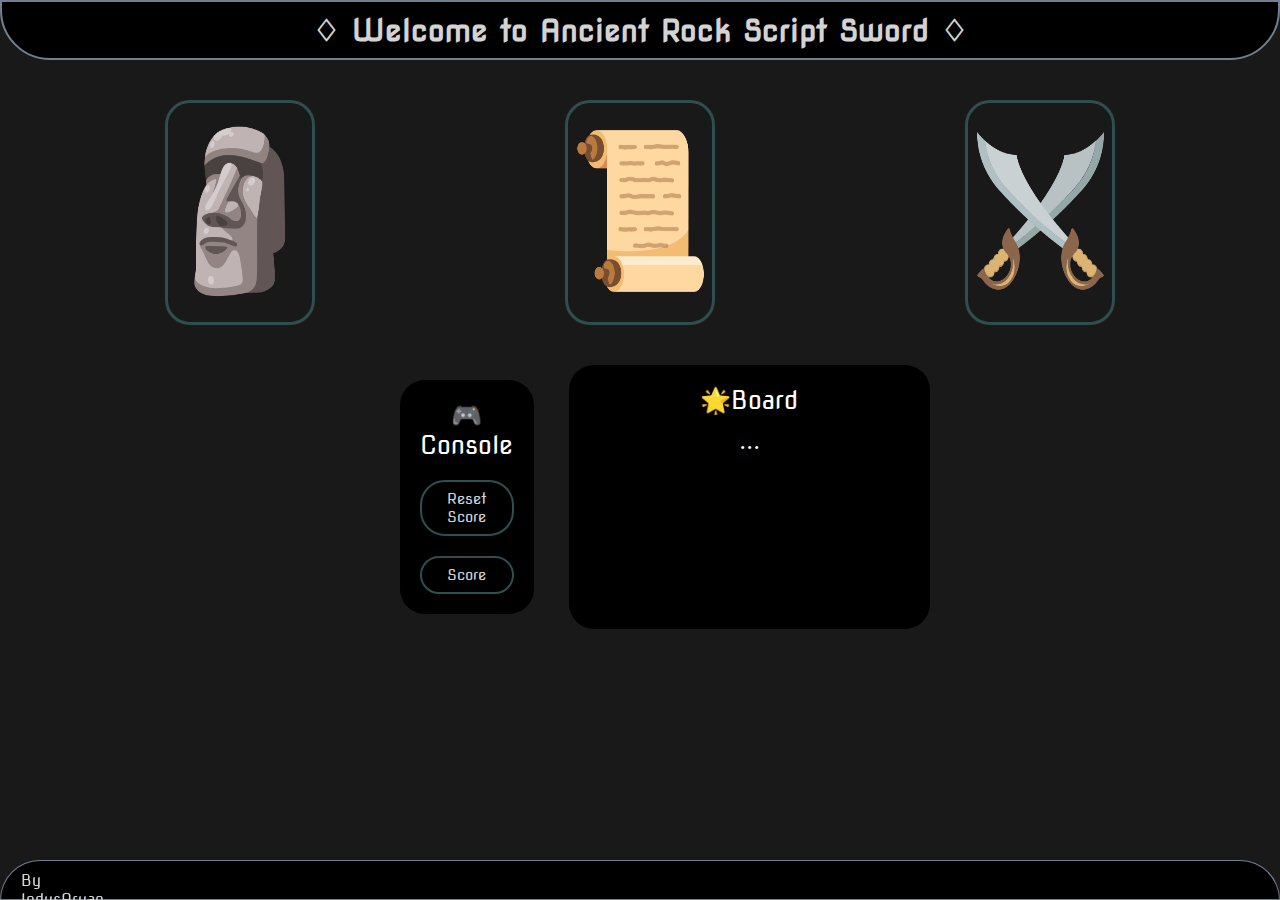
==== home_game.html @ 90e16780 "beautify more and add starboard" ====
<!DOCTYPE html>

<html lang="en">

<head>

  <meta name="viewport" content="width=device-width, initial-scale=1.0">

  <title>Rock Paper Scissors</title>

  <link rel="stylesheet" href="styles/style.css">

  <link rel="preconnect" href="https://fonts.googleapis.com">

  <link rel="preconnect" href="https://fonts.gstatic.com" crossorigin>

  <link href="https://fonts.googleapis.com/css2?family=Nova+Square&display=swap" rel="stylesheet">

</head>

<header>
  <h1>♢ Welcome to Ancient Rock Script Sword ♢</h1>
</header>

<body>

<div class="moves">

<button class="move-button rock-button" onclick="playGame('rock');">
  <img src="assets/moai-svgrepo-com.png" class="move-icon">
</button>

<button class="move-button paper-button"  onclick="playGame('paper');">
  <img src="assets/scroll-svgrepo-com.png" class="move-icon">
</button>

<button class="move-button scissors-button" onclick="playGame('scissors');">
  <img src="assets/crossed-swords-svgrepo-com.png" class="move-icon" alt="Sword">
</button>

</div>

<div class="dashboard">

<div class="console">

  <p>🎮 Console</p>
<button class="resetScore">Reset Score</button>
<button class="scoreboard">Score</button>

</div>

    <div class="scores">
      <p>🌟Board</p>
      <p class="resultStatus">...</p>

    </div>

</div>

  <script src="script/game.js"></script>
  <script src="script/other.js"></script>

</body>

<div class="footer">

<footer>
  <p class="brand">By IndusAryan 🚩</p>
</footer>

  <p class="github">GitHub</p>
  <img class="githubico" src="assets/github-svgrepo-com.png" alt="Repo">

</div>



</html>
---- styles/style.css ----
* {
    margin: 0;
    padding: 0;
    box-sizing: border-box;
}

body {
    background-color: rgb(25, 25, 25);
    color: white;
    margin: 0;
    overflow-x: hidden;
    font-family: 'Nova Square', sans-serif;
}

.title {
    font-family: 'Nova Square', sans-serif;
    background-color: black;
    height: 50px;
    font-size: 30px;
    text-align: center;
    font-weight: bold;
}

header {
    font-size: 15px;
    background-color: black;
    font-family: 'Nova Square', sans-serif;
    color: lightgrey;
    border-bottom-left-radius: 50px;
    border-bottom-right-radius: 50px;
    height: 60px;
    text-align: center;
    display: flex;
    border: 2px solid slategrey;
    align-items: center;
    justify-content: center;
    width: auto;
}

.footer {
    background-color: black;
    font-family: 'Nova Square', sans-serif;
    color: lightgrey;
    position: fixed;
    left: 0;
    bottom: 0;
    width: 100%;
    height: 40px;
    border-top-left-radius: 50px;
    border-top-right-radius: 50px;
    display: flex;
    border: 1px solid slategrey;
}

.console {
    text-align: center;
    padding: 20px;
    font-size: 25px;
    background-color: black;
    font-family: 'Nova Square', sans-serif;
    margin: 15px;
    border-radius: 25px;
    margin-left: 400px;
    width: auto;
    height: auto;
    display: inline-grid;
    grid-gap: 20px;
}

.resetScore, .scoreboard {
    background-color: transparent;
    border: 2px solid darkslategrey;
    font-family: 'Nova Square', sans-serif;
    color: lightgrey;
    font-size: 15px;
    padding: 8px 15px;
    cursor: pointer;
    transition: transform 0.3s ease-in-out;
    border-radius: 25px;
}

.resetScore:hover,.scoreboard:hover {

    transform: scale(1.1);
    background-color: rgb(25, 25, 25);
    box-shadow: 0 0 20px grey;

}

.brand {
    margin-top: 10px;
    height: auto;
    width: auto;
    padding-left: 20px;
    cursor: pointer;
}

.brand:hover {
    opacity: 0.7;
}

.github {
    height: auto;
    width: auto;
    padding: 10px;
    margin-left: 1250px;
}

.footer img.githubico {
    height: auto;
    width: auto;
    padding: 5px;
    margin-left: auto;
    cursor: pointer;
    margin-right: 35px;
    transition: opacity 0.3s ease-in-out;
}

.githubico:hover {
    opacity: 0.7;
}

.moves {
    margin-top: 20px;
    margin: 40px;
    width: auto;
    height: auto;
    display: flex;
    justify-content: space-between;
}

.move-icon {
    height: 180px;
    width: 135px;
}

.move-button {
    background-color: transparent;
    border: 3px solid darkslategrey;
    width: 225px;
    height: 225px;
    border-radius: 25px;
    margin-right: 125px;
    margin-left: 125px;
    cursor: pointer;
    transition: transform 0.3s ease-in-out;
}

.move-button:hover {
    transform: scale(1.1);
    background-color: black;
    box-shadow: 0 0 20px grey;
}

.result {
    font-size: 25px;
    font-weight: bold;
    margin-top: 50px;
}

.dashboard {
    display: flex;
    width: auto;
    height: auto;
    display: flex;
    justify-content: space-between;
}

.scores {
    text-align: center;
    padding: 20px;
    font-size: 25px;
    background-color: black;
    font-family: 'Nova Square', sans-serif;
    border-radius: 25px;
    margin: 0 20px;
    height: auto;
    margin-right: 350px;
    width: 500px;
}

.resultStatus {

    margin-top: 10px;

}
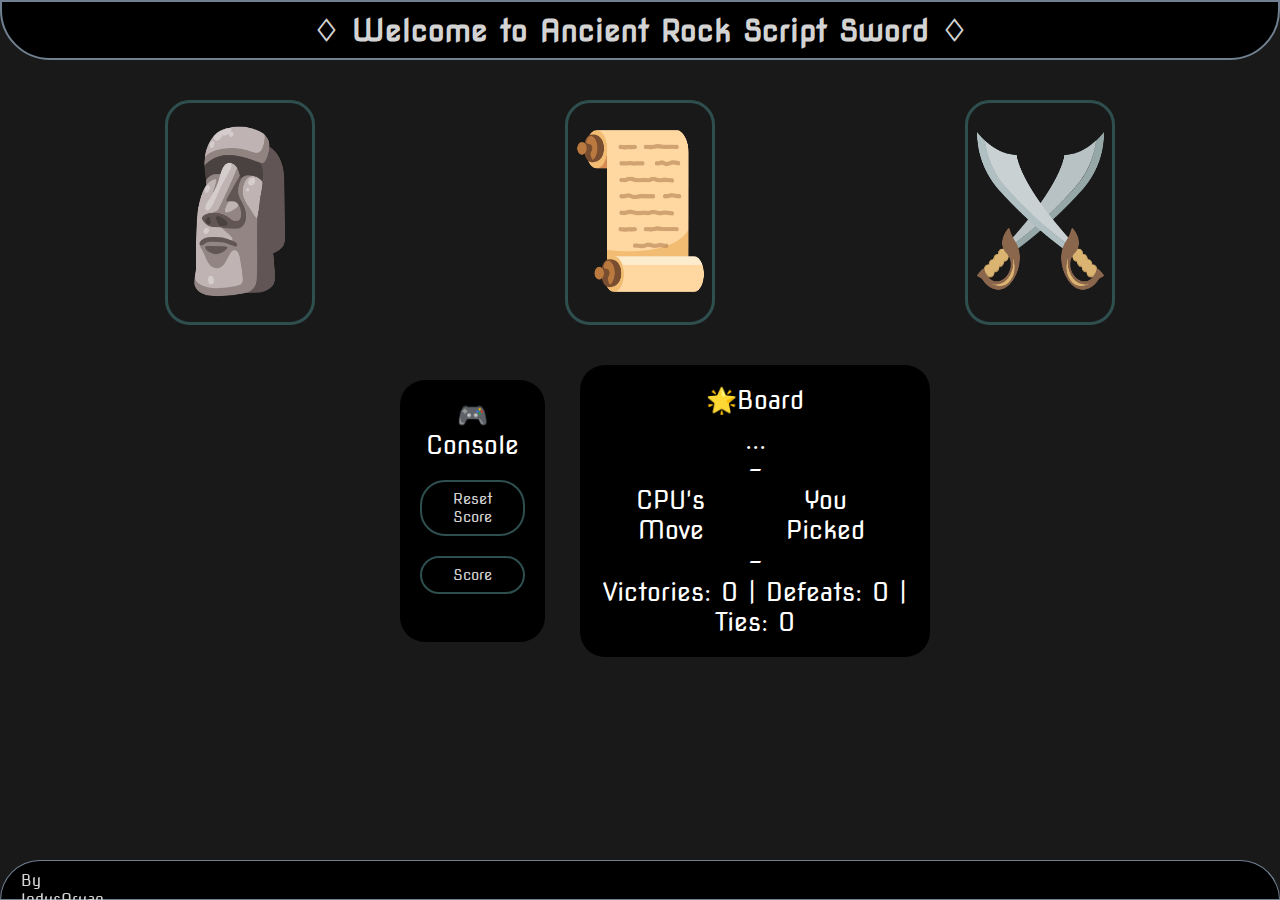
==== commit 4f337324: "add insane logic and flexes" ====
--- a/home_game.html
+++ b/home_game.html
@@ -27,15 +27,15 @@
 <div class="moves">
 
 <button class="move-button rock-button" onclick="playGame('rock');">
-  <img src="assets/moai-svgrepo-com.png" class="move-icon">
+  <img src="assets/rock.png" class="move-icon">
 </button>
 
 <button class="move-button paper-button"  onclick="playGame('paper');">
-  <img src="assets/scroll-svgrepo-com.png" class="move-icon">
+  <img src="assets/paper.png" class="move-icon">
 </button>
 
 <button class="move-button scissors-button" onclick="playGame('scissors');">
-  <img src="assets/crossed-swords-svgrepo-com.png" class="move-icon" alt="Sword">
+  <img src="assets/scissors.png" class="move-icon" alt="Sword">
 </button>
 
 </div>
@@ -53,6 +53,16 @@
     <div class="scores">
       <p>🌟Board</p>
       <p class="resultStatus">...</p>
+      <p>-</p>
+
+      <div class="movepicks">
+      <p>CPU's Move</p>
+      <img class="moveofcpu" src="" style="max-height: 24px; max-width: 24px;">
+        <p>You Picked</p>
+        <img class="moveofplayer" src="" style="max-height: 24px; max-width: 24px;">
+      </div>
+      <p>-</p>
+      <p class="stats score"></p>
 
     </div>
 
@@ -70,7 +80,7 @@
 </footer>
 
   <p class="github">GitHub</p>
-  <img class="githubico" src="assets/github-svgrepo-com.png" alt="Repo">
+  <img class="githubico" src="assets/github.png" alt="Repo">
 
 </div>
 
--- a/styles/style.css
+++ b/styles/style.css
@@ -63,7 +63,8 @@
     margin-left: 400px;
     width: auto;
     height: auto;
-    display: inline-grid;
+    display: inline-flex;
+    flex-direction: column;
     grid-gap: 20px;
 }
 
@@ -159,10 +160,10 @@
 }
 
 .dashboard {
-    display: flex;
-    width: auto;
-    height: auto;
-    display: flex;
+    width: auto;
+    height: 100%;
+    display: flex;
+    flex-direction: row;
     justify-content: space-between;
 }
 
@@ -175,8 +176,28 @@
     border-radius: 25px;
     margin: 0 20px;
     height: auto;
+    display: flex;
     margin-right: 350px;
-    width: 500px;
+    flex-direction: column;
+    justify-content: space-between;
+    width: auto;
+    height: 100%;
+}
+
+.movepicks {
+    display: flex;
+    flex-direction: row;
+    justify-content: space-between;
+    align-items: flex-start;
+    width: auto;
+    margin-bottom: 2px;
+    height: 100%;
+}
+
+.moveofcpu, .moveofplayer {
+    align-items: flex-start;
+    margin-right: 20px;
+    margin-top: 2px;
 }
 
 .resultStatus {
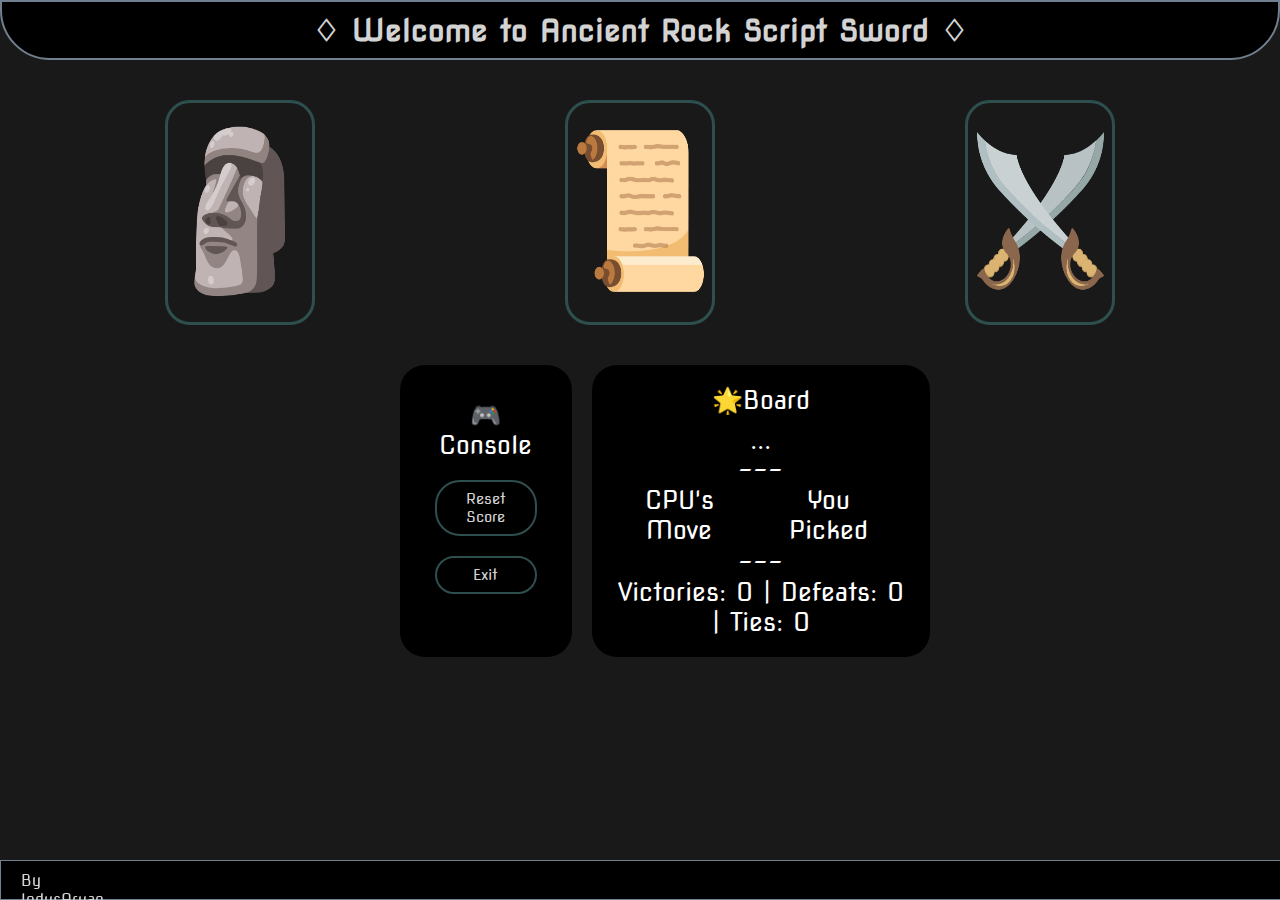
==== commit 23d47d1c: "more improvements" ====
--- a/home_game.html
+++ b/home_game.html
@@ -46,14 +46,14 @@
 
   <p>🎮 Console</p>
 <button class="resetScore">Reset Score</button>
-<button class="scoreboard">Score</button>
+<button class="exit">Exit</button>
 
 </div>
 
     <div class="scores">
       <p>🌟Board</p>
       <p class="resultStatus">...</p>
-      <p>-</p>
+      <p>---</p>
 
       <div class="movepicks">
       <p>CPU's Move</p>
@@ -61,7 +61,7 @@
         <p>You Picked</p>
         <img class="moveofplayer" src="" style="max-height: 24px; max-width: 24px;">
       </div>
-      <p>-</p>
+      <p>---</p>
       <p class="stats score"></p>
 
     </div>
--- a/styles/style.css
+++ b/styles/style.css
@@ -44,31 +44,28 @@
     position: fixed;
     left: 0;
     bottom: 0;
-    width: 100%;
+    width: auto;
     height: 40px;
-    border-top-left-radius: 50px;
-    border-top-right-radius: 50px;
-    display: flex;
+    display: inline-flex;
     border: 1px solid slategrey;
 }
 
 .console {
     text-align: center;
-    padding: 20px;
     font-size: 25px;
     background-color: black;
     font-family: 'Nova Square', sans-serif;
-    margin: 15px;
     border-radius: 25px;
     margin-left: 400px;
     width: auto;
-    height: auto;
-    display: inline-flex;
+    padding: 35px;
+    height: auto;
+    display: flex;
     flex-direction: column;
     grid-gap: 20px;
 }
 
-.resetScore, .scoreboard {
+.resetScore, .exit {
     background-color: transparent;
     border: 2px solid darkslategrey;
     font-family: 'Nova Square', sans-serif;
@@ -80,20 +77,18 @@
     border-radius: 25px;
 }
 
-.resetScore:hover,.scoreboard:hover {
-
+.resetScore:hover,.exit:hover {
     transform: scale(1.1);
     background-color: rgb(25, 25, 25);
     box-shadow: 0 0 20px grey;
-
 }
 
 .brand {
     margin-top: 10px;
-    height: auto;
     width: auto;
     padding-left: 20px;
     cursor: pointer;
+
 }
 
 .brand:hover {
@@ -111,7 +106,6 @@
     height: auto;
     width: auto;
     padding: 5px;
-    margin-left: auto;
     cursor: pointer;
     margin-right: 35px;
     transition: opacity 0.3s ease-in-out;
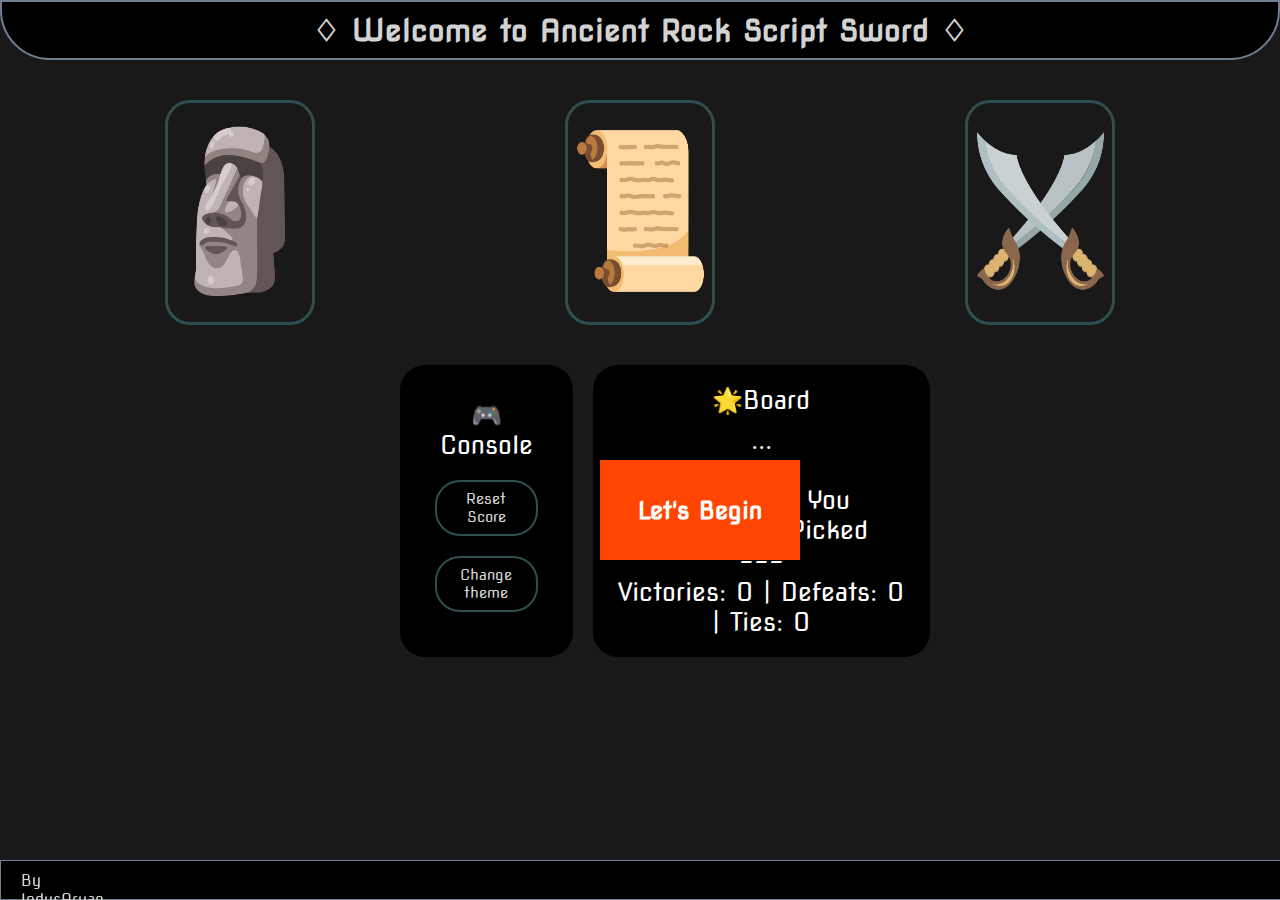
==== commit b772fdbd: "add begin toast and themes" ====
--- a/home_game.html
+++ b/home_game.html
@@ -24,6 +24,12 @@
 
 <body>
 
+<div class="animation-container">
+  <div class="animation">
+    <h1>Let's Begin</h1>
+  </div>
+</div>
+
 <div class="moves">
 
 <button class="move-button rock-button" onclick="playGame('rock');">
@@ -46,7 +52,8 @@
 
   <p>🎮 Console</p>
 <button class="resetScore">Reset Score</button>
-<button class="exit">Exit</button>
+<button class="theme" id="theme">Change theme</button>
+
 
 </div>
 
@@ -69,7 +76,7 @@
 </div>
 
   <script src="script/game.js"></script>
-  <script src="script/other.js"></script>
+<script src="script/other.js"></script>
 
 </body>
 
--- a/styles/style.css
+++ b/styles/style.css
@@ -65,7 +65,7 @@
     grid-gap: 20px;
 }
 
-.resetScore, .exit {
+.resetScore, .theme {
     background-color: transparent;
     border: 2px solid darkslategrey;
     font-family: 'Nova Square', sans-serif;
@@ -77,7 +77,7 @@
     border-radius: 25px;
 }
 
-.resetScore:hover,.exit:hover {
+.resetScore:hover,.theme:hover {
     transform: scale(1.1);
     background-color: rgb(25, 25, 25);
     box-shadow: 0 0 20px grey;
@@ -195,10 +195,31 @@
 }
 
 .resultStatus {
-
     margin-top: 10px;
-
-}
-
-
-
+}
+
+.animation-container {
+    position: fixed;
+    width: 200px;
+    height: 100px;
+    margin: 600px;
+    display: flex;
+    margin-top: 400px;
+    align-items: center;
+    justify-content: center;
+    background-color: orangered;
+    opacity: 0;
+    transition: opacity 0.1s ease-in-out;
+}
+
+.animation {
+    text-align: center;
+}
+
+.animation h1 {
+    font-size: 24px;
+    /* Add additional styles as needed */
+}
+
+
+
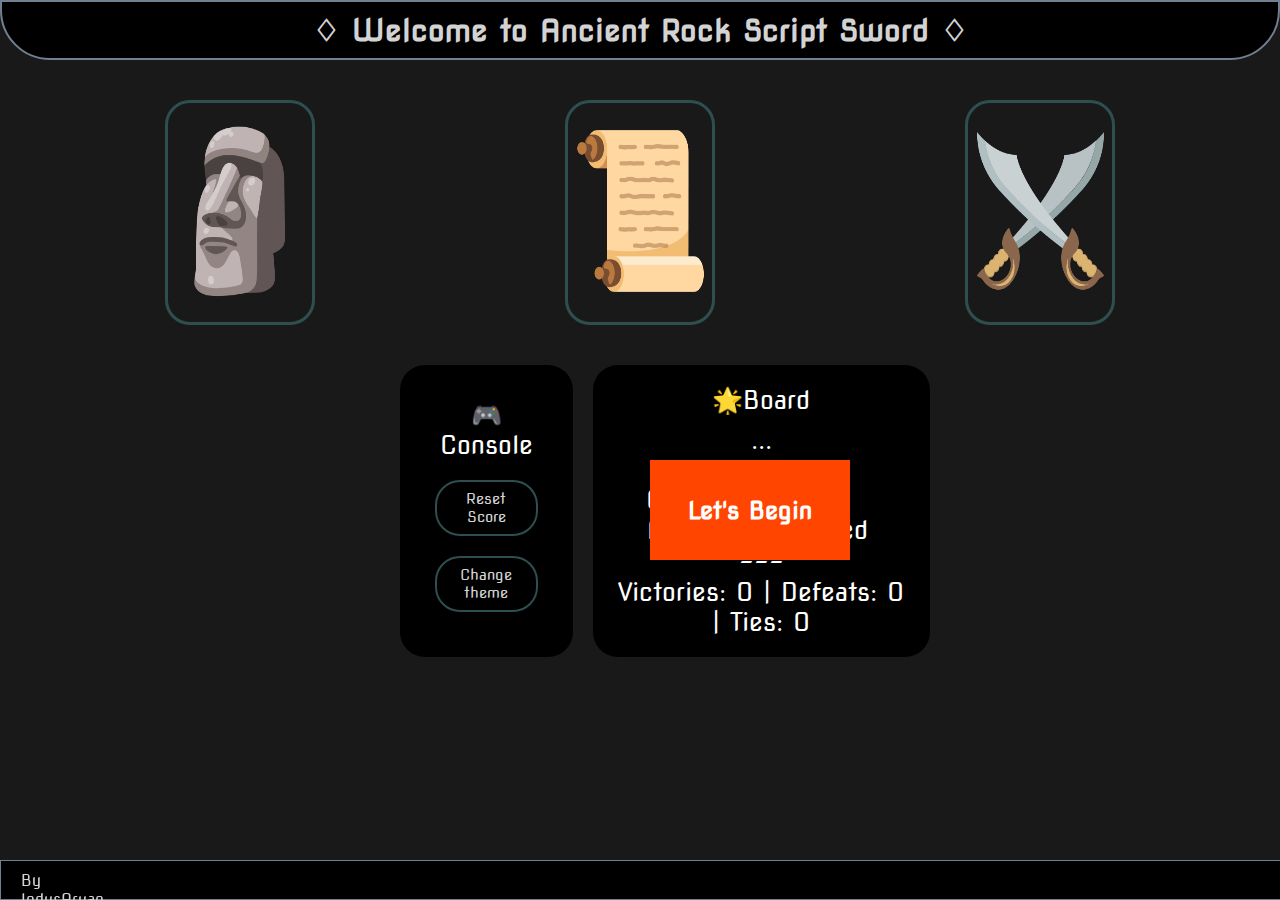
==== commit 1025ce17: "optimize and add intervals" ====
--- a/home_game.html
+++ b/home_game.html
@@ -32,15 +32,21 @@
 
 <div class="moves">
 
-<button class="move-button rock-button" onclick="playGame('rock');">
+<button class="move-button rock-button" data-sound="rock" onclick="setTimeout(function() {
+        playGame('rock');
+    }, 1000);">
   <img src="assets/rock.png" class="move-icon">
 </button>
 
-<button class="move-button paper-button"  onclick="playGame('paper');">
+<button class="move-button paper-button" data-sound="paper" onclick="setTimeout(function() {
+        playGame('paper');
+    }, 1000);">
   <img src="assets/paper.png" class="move-icon">
 </button>
 
-<button class="move-button scissors-button" onclick="playGame('scissors');">
+<button class="move-button scissors-button" data-sound="sword" onclick="setTimeout(function() {
+        playGame('scissors');
+    }, 1000);">
   <img src="assets/scissors.png" class="move-icon" alt="Sword">
 </button>
 
@@ -51,8 +57,8 @@
 <div class="console">
 
   <p>🎮 Console</p>
-<button class="resetScore">Reset Score</button>
-<button class="theme" id="theme">Change theme</button>
+<button class="resetScore" data-sound="themeChange">Reset Score</button>
+<button class="theme" id="theme" data-sound="themeChange">Change theme</button>
 
 
 </div>
@@ -77,6 +83,7 @@
 
   <script src="script/game.js"></script>
 <script src="script/other.js"></script>
+<script src="script/soundEffects.js"></script>
 
 </body>
 
@@ -90,7 +97,4 @@
   <img class="githubico" src="assets/github.png" alt="Repo">
 
 </div>
-
-
-
 </html>--- a/styles/style.css
+++ b/styles/style.css
@@ -202,7 +202,7 @@
     position: fixed;
     width: 200px;
     height: 100px;
-    margin: 600px;
+    margin: 650px;
     display: flex;
     margin-top: 400px;
     align-items: center;
